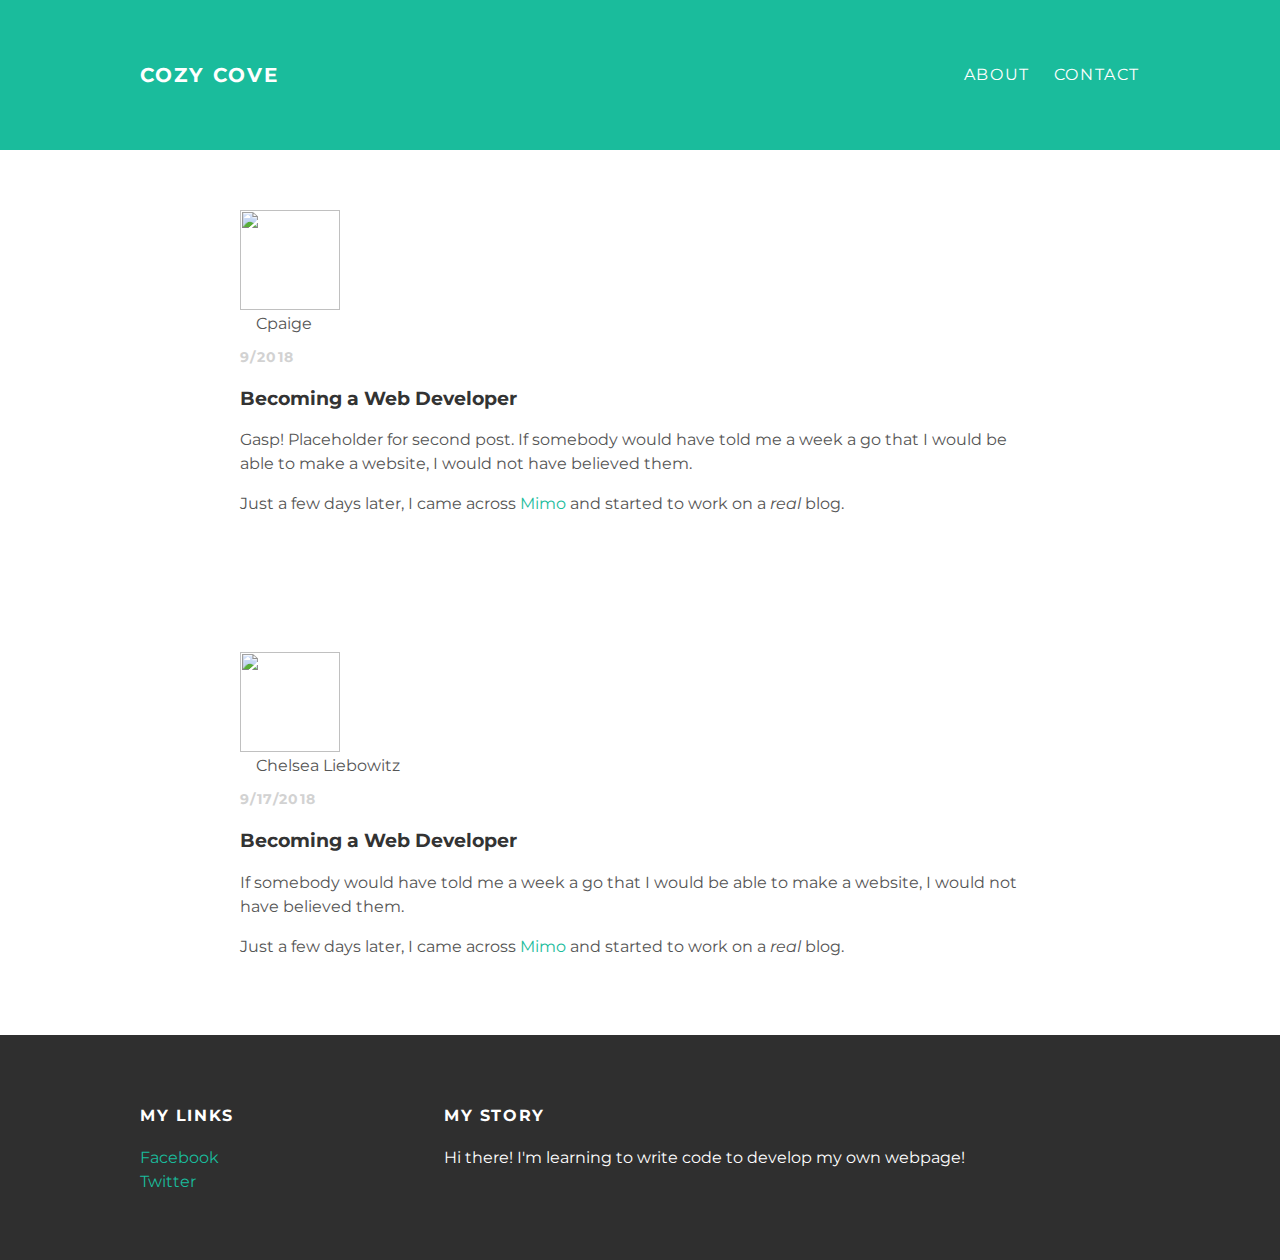
==== about.html @ f1c096de "Add files via upload" ====
<!DOCTYPE html>
<html>
<head>
 <title>Cozy Cove</title>
 <link rel="stylesheet" type="text/css" href="styles.css">
 </head>

<body>
  <div id="header">
    <div class="container">
      <a id="header-title" href="index.html">Cozy Cove</a>
      <ul id="header-nav">
          <li><a href="about.html">About</a></li>
            <li><a href="mailto:cliebow13@gmail.com">Contact</a></li>
        </ul>
      </div>
    </div>

    <div id="content">

      <div class="container">
        <div class="post">
          <div class="post-author">
            <img src="me.jpg"><br>
            <span>Cpaige</span>
            <p class="post-date">9/2018</p>
            <h3 class="post-title">Becoming a Web Developer</h3>
            <div class="post-content">
              <p>Gasp! Placeholder for second post. If somebody would have told me a week a go that I would be able to make a website, I would not have believed them.</p>
              <p>Just a few days later, I came across <a href="https://getmimo.com">Mimo</a> and started to work on a <em>real</em> blog.</p>
          </div>
        </div>
        </div>
      </div>

      <div class="container">
        <div class="post">
          <div class="post-author">
            <img src="me2.jpg"><br>
            <span>Chelsea Liebowitz</span>
            <p class="post-date">9/17/2018</p>
            <h3 class="post-title">Becoming a Web Developer</h3>
            <div class="post-content">
              <p>If somebody would have told me a week a go that I would be able to make a website, I would not have believed them.</p>
              <p>Just a few days later, I came across <a href="https://getmimo.com">Mimo</a> and started to work on a <em>real</em> blog.</p>
          </div>
        </div>
        </div>
      </div>
    </div>

    <div id="footer">
      <div class="container">
      <div class="column">
        <h4>My Links</h4>
        <p>
          <a href="https://www.facebook.com/cliebow">Facebook</a>
          <br>
          <a href ="https://www.twitter.com/cliebow13">Twitter</a>
        </p>
      </div>
      <div class="column">
          <h4>My Story</h4>
          <p>Hi there! I'm learning to write code to develop my own webpage! </p>
      </div>
    </div>
  </div>

   </body>
  </html>
---- styles.css ----
@import url(http://fonts.googleapis.com/css?family=Montserrat:400,700);

body {
  color: #555;
  margin: 0;

  font-family: 'Montserrat', sans-serif;
}
a {
  color:#1abc9c;
  text-decoration: none;
}
a:hover {
  color: #F6A623;
}
h1, h2, h3, h4 {
  color: #333;
}
p {
  line-height: 1.5;
}

#header {
  background-color: #1abc9c;
  height: 150px;
  line-height: 150px;
}
#header a {
  color: white;
  text-decoration: none;
  text-transform: uppercase;
  letter-spacing: 0.1em;
}
#header a:hover {
  color: #222;
}
#header-title {
  display: block;
  float: left;
  font-size: 20px;
  font-weight: bold;
}
#header-nav {
  display: block;
  float: right;
  margin-top: 0;
}
#header-nav li {
  display: inline;
  padding-left: 20px;
}
.container {
  max-width: 1000px;
  margin: 0 auto;
}

#footer {
  background-color: #2f2f2f;
  padding: 50px 0;
}
#footer h4 {
  color: white;
  text-transform: uppercase;
  letter-spacing: 0.1em;
}
#footer p {
  color: white;
}
.column {
  min-width: 300px;
  display: inline-block;
  vertical-align: top;
}


.post {
  max-width: 800px;
  margin: 0 auto;
  padding: 60px 0;
}
.post-author img {
  width: 100px;
  height: 100px;
  vertical-align: left;
}
.post-author span {
  margin-left: 16px;
}
.post-date {
  color: #D2D2D2;
  font-size: 14px;
  font-weight: bold;
  text-transform: uppercase;
  letter-spacing: 0.1em;
}
.post, .about {
  max-width: 800px;
  margin: 0 auto;
  padding: 60px 0;
}
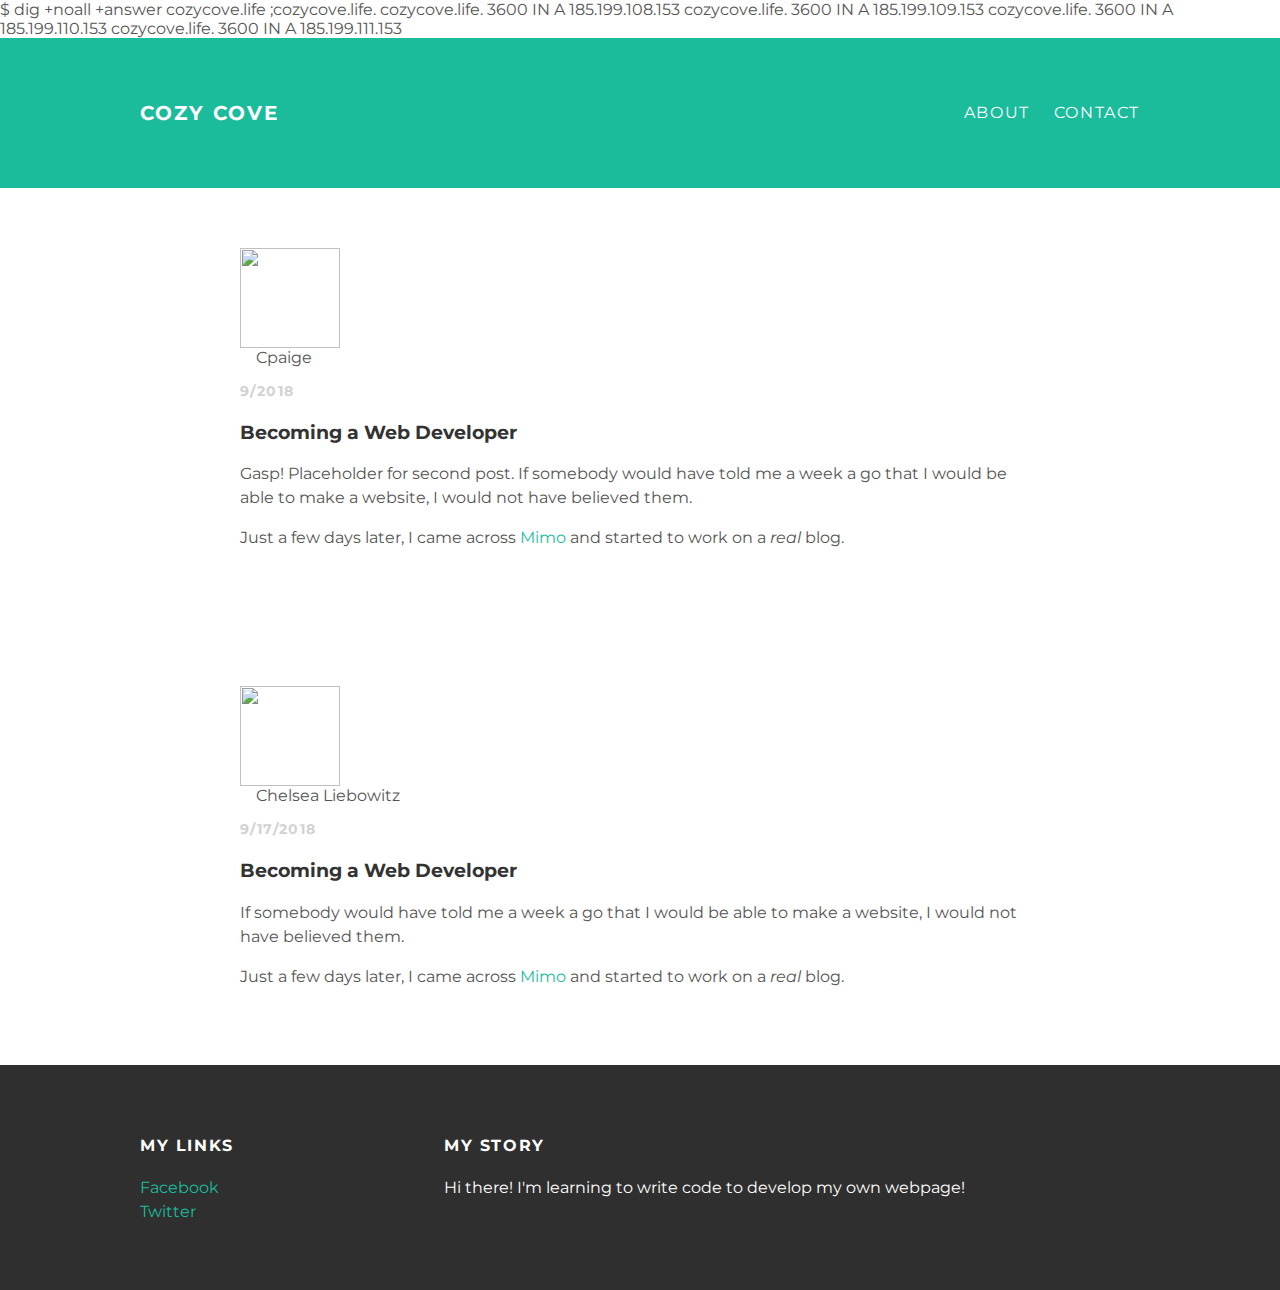
==== commit c5cd8b84: "Update about.html" ====
--- a/about.html
+++ b/about.html
@@ -1,3 +1,10 @@
+$ dig +noall +answer cozycove.life
+;cozycove.life.
+cozycove.life.    3600 IN A 185.199.108.153
+cozycove.life.    3600 IN A 185.199.109.153
+cozycove.life.    3600 IN A 185.199.110.153
+cozycove.life.    3600 IN A 185.199.111.153
+
 <!DOCTYPE html>
 <html>
 <head>
